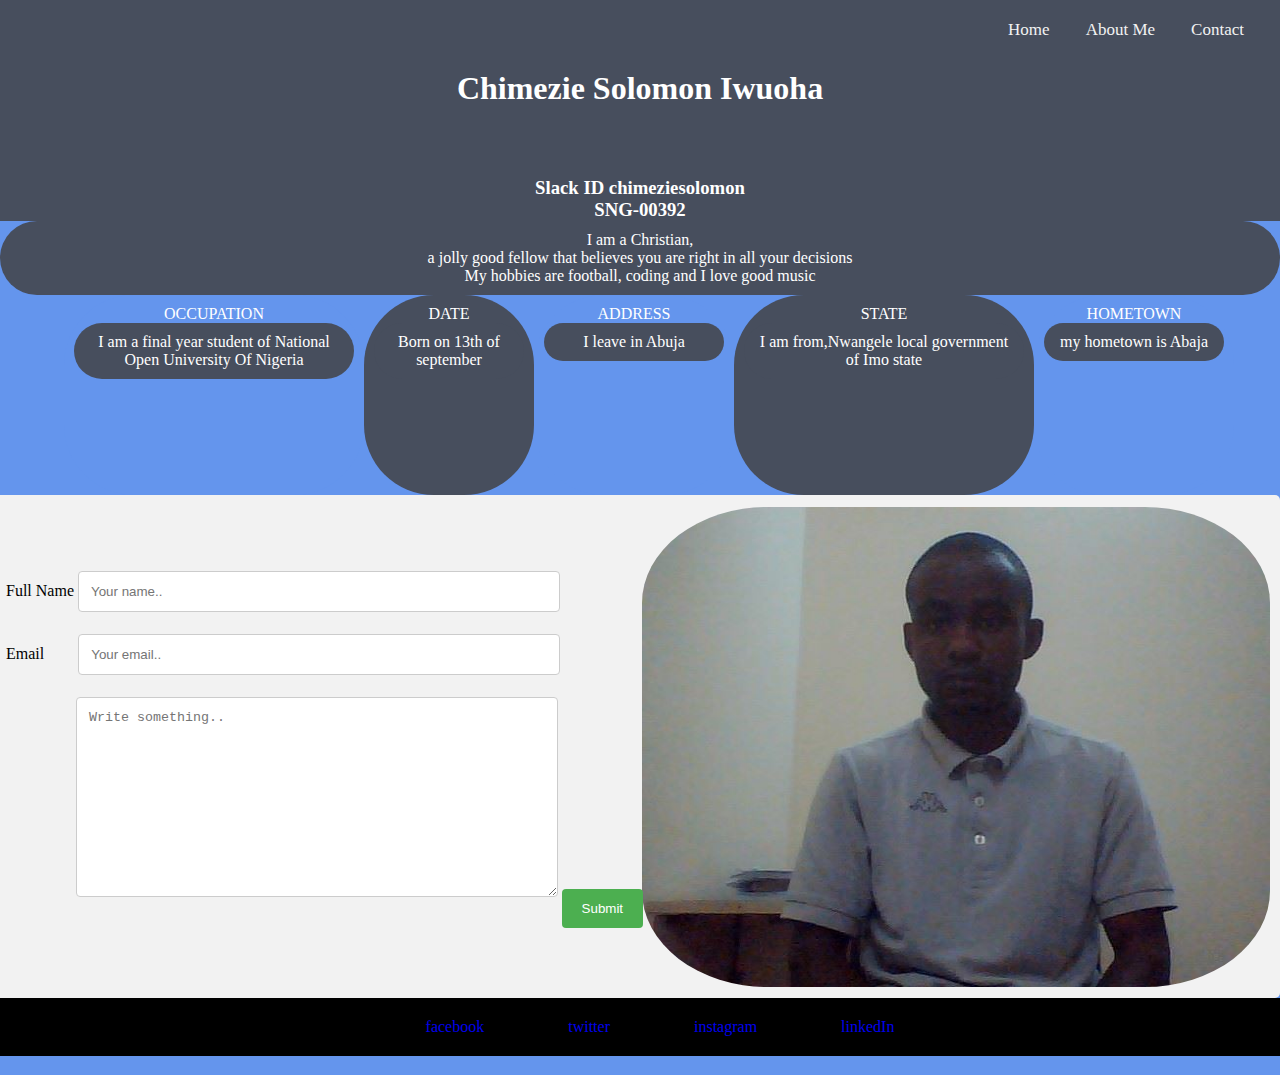
==== index.html @ 9862182e "commit" ====
<!DOCTYPE html>
<html>
    <head>
        <meta charset="utf-8">
        <meta http-equiv="X-UA-Compatible" content="IE=edge">
        <title></title>
        <meta name="description" content="">
        <meta name="viewport" content="width=device-width, initial-scale=1">
        <link rel="stylesheet" href="./css/style.css">
    </head>
    <body>
        <section>
            <div class="navbar">
                <a class="nav-item nav-link " href="#">Home </a>
                <a class="nav-item nav-link" href="#">About Me</a>
                <a class="nav-item nav-link" href="#">Contact</a>

            </div>
        </section>
        <section>
            <div class="header">
                <h1>Chimezie Solomon Iwuoha</h1>
                <h3>Slack ID chimeziesolomon <br>SNG-00392</h3>
                <p>I am a Christian,<br> a jolly good fellow that believes you are right in all your
                     decisions<br>My hobbies are football, coding and I love good music</p>
            </div>
                <div class="wrapper">
                    <div class="item">OCCUPATION
                        <p>I am a final year student of National Open University Of Nigeria</p>
                    </div>
                    <div class="item">DATE
                        <p>Born on 13th of september</p>
                    </div>
                    <div class="item">ADDRESS
                      <p>I leave in Abuja</p>
                    </div>
                    <div class="item">STATE
                        <p>I am from,Nwangele local government of Imo state</p>
                    </div>
                    <div class="item">HOMETOWN
                        <p>my hometown is Abaja</p>
                    </div>
                </div>
            
        </section>
        <section>
            <div class="container">
                <form class="form">
                  <label for="name">Full Name</label>
                  <input type="text" id="name" name="fullname" placeholder="Your name.."><br>
              
                  <label for="email">Email</label>
                  <input type="email" id="email" name="email" placeholder="Your email.."><br>
                  <label for="subject"></label>
                  <textarea id="subject" name="subject" placeholder="Write something.." style="height:200px"></textarea>
              
                  <input type="submit" value="Submit">
                  <aside>
                      <img src="./img/mypic.png" style="float: right; margin: -35% -5% 0% 0%; width: 628px; height: 480px; border-radius: 20%;">
                  </aside>
                </form>
              </div>
        </section>
        <div class="footer">
            <a class="nav-item nav-link " href="https://web.facebook.com/chimezie.solomon1/">facebook </a>
            <a class="nav-item nav-link" href="https://twitter.com/6e3c25b935fd489">twitter</a>
            <a class="nav-item nav-link" href="https://www.instagram.com/chimezie.solomon/">instagram</a>
            <a class="nav-item nav-link" href="https://www.linkedin.com/in/chimezie-solomon-iwuoha-tos-33699415b/">linkedIn</a>
        </div>
        <section>

        </section>
        
        <script src=""></script>
    </body>
</html>
---- css/style.css ----
* {
    padding: 0%;
    margin: 0px;
}
body {
    background: cornflowerblue;
    
}
.navbar {
    padding: 20px 20px 0px 0px;
    background-color: #474e5d;
    float: right;
    
    
}
.navbar a {
    color: #f2f2f2;
    text-align: center;
    padding: 14px 16px;
    text-decoration: none;
    font-size: 17px;
    overflow: hidden;
    border-radius: 40%;
    
}
.navbar a:hover {
    background-color: #ddd;
    color: black;
}
.navbar a.active {
    background-color: #474e5d;
    color: white;
}
h1 {
    padding: 70px;
    background-color: #474e5d;
    color: white;
    text-align: center;
  }
  h3 {
    background-color: #474e5d;
    color: white;
    text-align: center;

  }
  
.wrapper {
    width: 90%;
    margin: 0 auto;
    display: grid;
    color: #000;
    height: 200px;
    grid-template-columns: 300px 170px 200px 300px 200px;
}
.item, p{
    background: #474e5d;
    color: white;
    padding: 10px;
    text-align: center;
    border-radius: 70px;

}
.item:nth-child(odd){
    background: cornflowerblue;
}
  .header p {
      background: #474e5d;
  }
  
  input[type=text], textarea {
    width: 40%;
    height: 20%;
    padding: 12px;
    border: 1px solid #ccc;
    border-radius: 4px;
    box-sizing: border-box;
    margin-top: 6px;
    margin-bottom: 16px;
    resize: vertical;
  }
  input[type=email] {
    width: 40%;
    height: 20%;
    padding: 12px;
    border: 1px solid #ccc;
    border-radius: 4px;
    box-sizing: border-box;
    margin-top: 6px;
    margin-bottom: 16px;
    margin-left: 30px;
    resize: vertical;
  }
  textarea {
    width: 40%;
    height: 20%;
    padding: 12px;
    border: 1px solid #ccc;
    border-radius: 4px;
    box-sizing: border-box;
    margin-top: 6px;
    margin-bottom: 16px;
    margin-left: 70px;
    resize: vertical;

  }
  
  input[type=submit] {
    background-color: #4CAF50;
    color: white;
    padding: 12px 20px;
    border: none;
    border-radius: 4px;
    cursor: pointer;
  }
  
  input[type=submit]:hover {
    background-color: #45a049;
  }
  
  .container {
    border-radius: 5px;
    background-color: #f2f2f2;
    padding: 70px;
    margin-left: -5%;
  }
  .footer {
    left: 0;
    bottom: 0;
    width: 100%;
    background-color: black;
    color: white;
    text-align: center;
    padding: 20px;
  }
  .footer a {
      text-decoration: none;
      padding: 40px;
  }
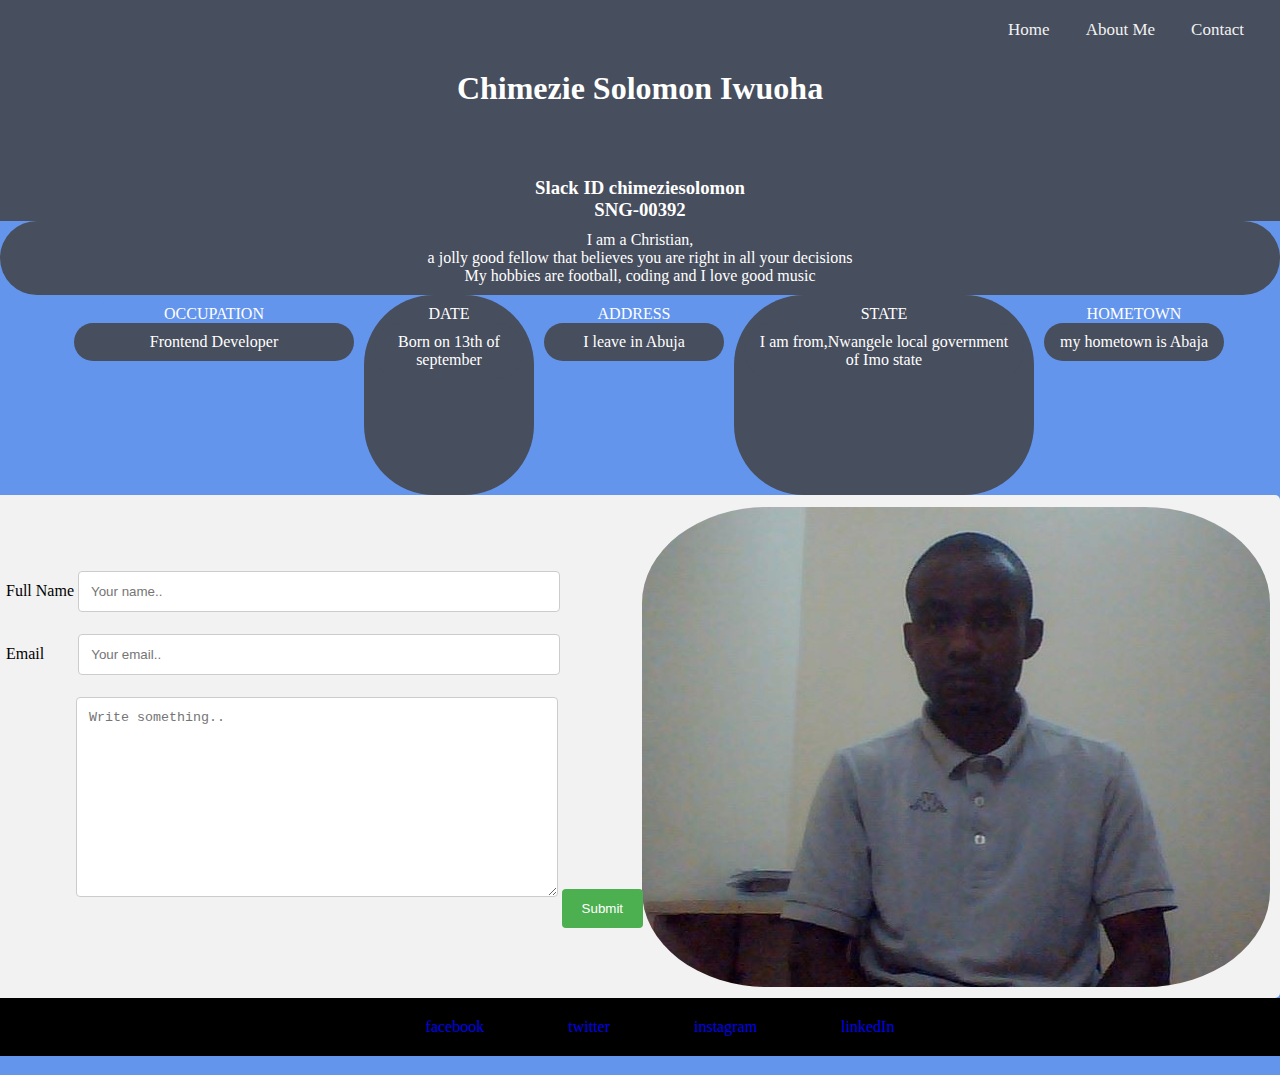
==== commit 83b0b080: "commit" ====
--- a/index.html
+++ b/index.html
@@ -3,12 +3,154 @@
     <head>
         <meta charset="utf-8">
         <meta http-equiv="X-UA-Compatible" content="IE=edge">
-        <title></title>
+        <title>profile</title>
         <meta name="description" content="">
         <meta name="viewport" content="width=device-width, initial-scale=1">
         <link rel="stylesheet" href="./css/style.css">
     </head>
     <body>
+       <style>
+           * {
+    padding: 0%;
+    margin: 0px;
+}
+body {
+    background: cornflowerblue;
+    
+}
+.navbar {
+    padding: 20px 20px 0px 0px;
+    background-color: #474e5d;
+    float: right;
+    
+    
+}
+.navbar a {
+    color: #f2f2f2;
+    text-align: center;
+    padding: 14px 16px;
+    text-decoration: none;
+    font-size: 17px;
+    overflow: hidden;
+    border-radius: 40%;
+    
+}
+.navbar a:hover {
+    background-color: #ddd;
+    color: black;
+}
+.navbar a.active {
+    background-color: #474e5d;
+    color: white;
+}
+h1 {
+    padding: 70px;
+    background-color: #474e5d;
+    color: white;
+    text-align: center;
+  }
+  h3 {
+    background-color: #474e5d;
+    color: white;
+    text-align: center;
+
+  }
+  
+.wrapper {
+    width: 90%;
+    margin: 0 auto;
+    display: grid;
+    color: #000;
+    height: 200px;
+    grid-template-columns: 300px 170px 200px 300px 200px;
+}
+.item, p{
+    background: #474e5d;
+    color: white;
+    padding: 10px;
+    text-align: center;
+    border-radius: 70px;
+
+}
+.item:nth-child(odd){
+    background: cornflowerblue;
+}
+  .header p {
+      background: #474e5d;
+  }
+  
+  input[type=text], textarea {
+    width: 40%;
+    height: 20%;
+    padding: 12px;
+    border: 1px solid #ccc;
+    border-radius: 4px;
+    box-sizing: border-box;
+    margin-top: 6px;
+    margin-bottom: 16px;
+    resize: vertical;
+  }
+  input[type=email] {
+    width: 40%;
+    height: 20%;
+    padding: 12px;
+    border: 1px solid #ccc;
+    border-radius: 4px;
+    box-sizing: border-box;
+    margin-top: 6px;
+    margin-bottom: 16px;
+    margin-left: 30px;
+    resize: vertical;
+  }
+  textarea {
+    width: 40%;
+    height: 20%;
+    padding: 12px;
+    border: 1px solid #ccc;
+    border-radius: 4px;
+    box-sizing: border-box;
+    margin-top: 6px;
+    margin-bottom: 16px;
+    margin-left: 70px;
+    resize: vertical;
+
+  }
+  
+  input[type=submit] {
+    background-color: #4CAF50;
+    color: white;
+    padding: 12px 20px;
+    border: none;
+    border-radius: 4px;
+    cursor: pointer;
+  }
+  
+  input[type=submit]:hover {
+    background-color: #45a049;
+  }
+  
+  .container {
+    border-radius: 5px;
+    background-color: #f2f2f2;
+    padding: 70px;
+    margin-left: -5%;
+  }
+  .footer {
+    left: 0;
+    bottom: 0;
+    width: 100%;
+    background-color: black;
+    color: white;
+    text-align: center;
+    padding: 20px;
+  }
+  .footer a {
+      text-decoration: none;
+      padding: 40px;
+  }
+  
+  
+        </style>
         <section>
             <div class="navbar">
                 <a class="nav-item nav-link " href="#">Home </a>
@@ -26,7 +168,7 @@
             </div>
                 <div class="wrapper">
                     <div class="item">OCCUPATION
-                        <p>I am a final year student of National Open University Of Nigeria</p>
+                        <p>Frontend Developer</p>
                     </div>
                     <div class="item">DATE
                         <p>Born on 13th of september</p>
@@ -73,4 +215,4 @@
         
         <script src=""></script>
     </body>
-</html>+</html>
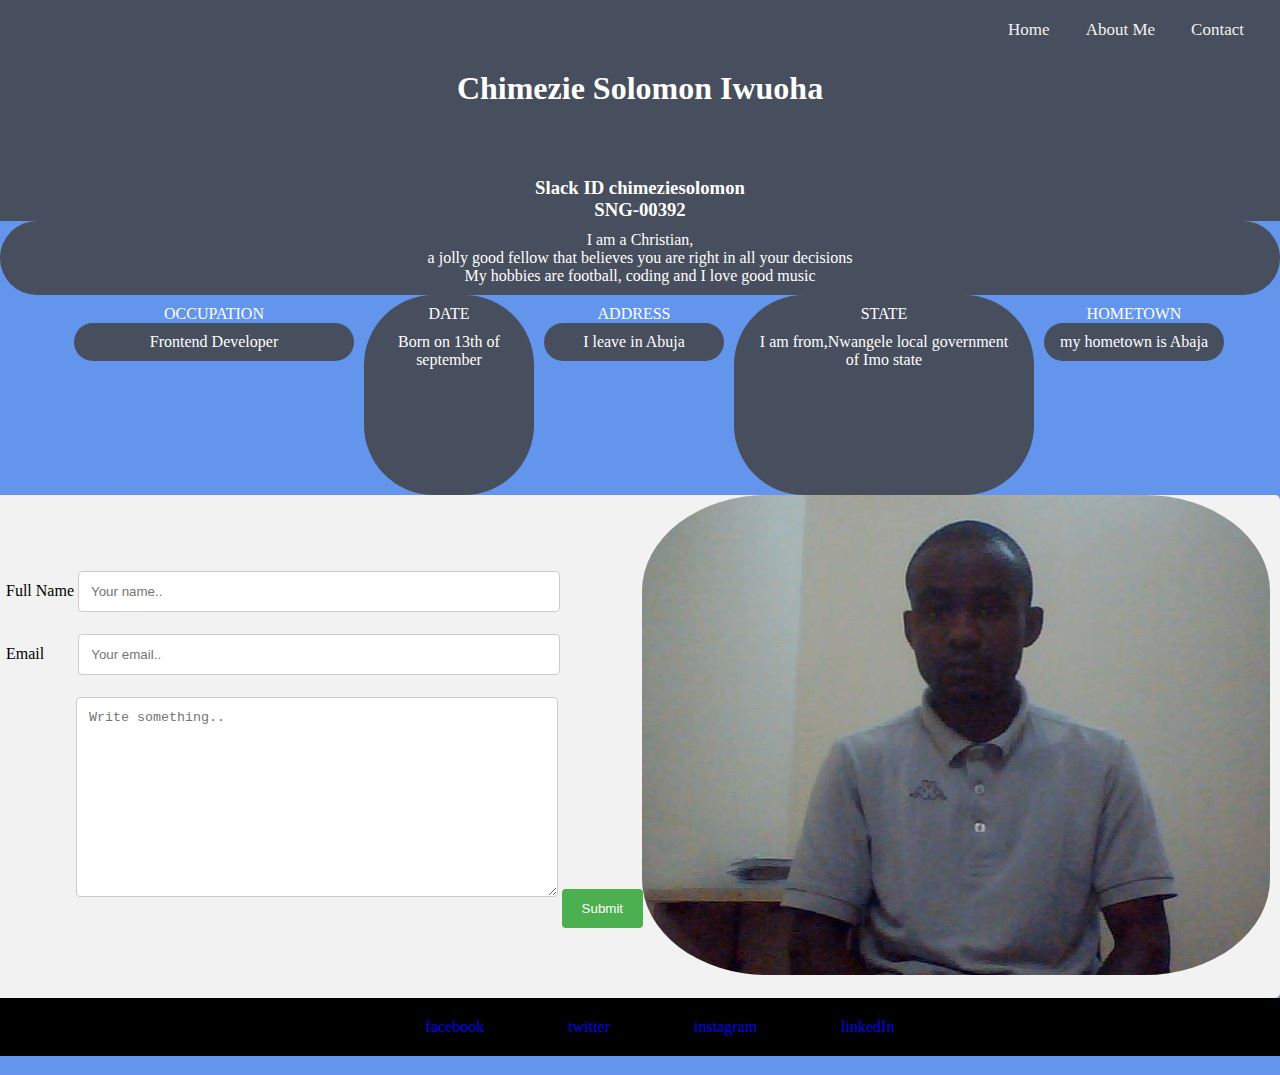
==== commit 952f92c0: "commit" ====
--- a/index.html
+++ b/index.html
@@ -198,7 +198,7 @@
               
                   <input type="submit" value="Submit">
                   <aside>
-                      <img src="./img/mypic.png" style="float: right; margin: -35% -5% 0% 0%; width: 628px; height: 480px; border-radius: 20%;">
+                      <img src="./img/mypic.png" style="float: right; margin: -36% -5% 0% 0%; width: 628px; height: 480px; border-radius: 20%;">
                   </aside>
                 </form>
               </div>
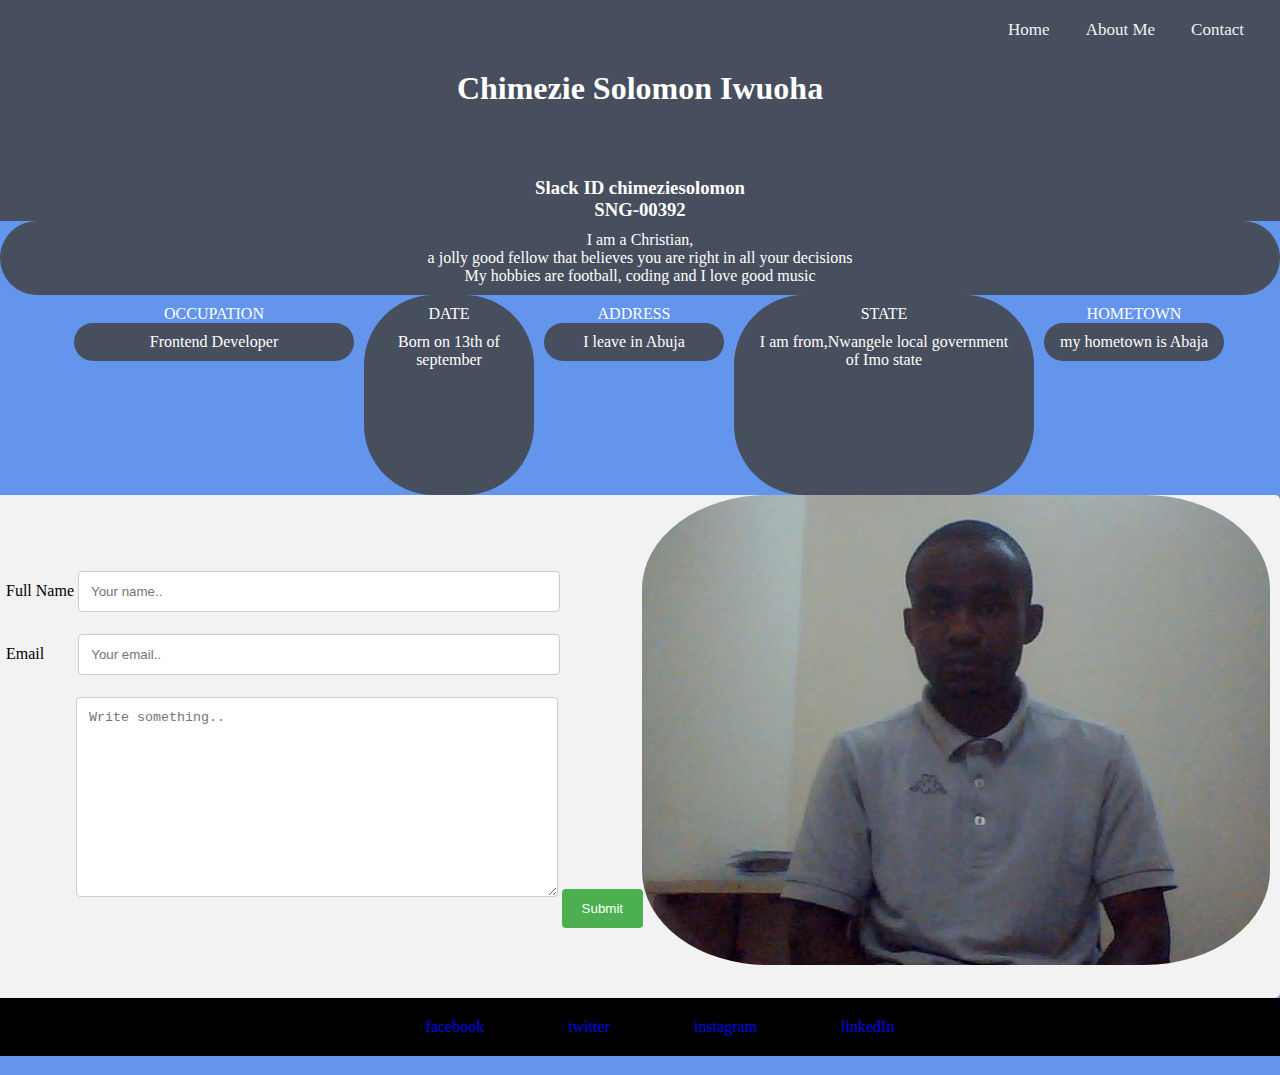
==== commit 2e4b7c19: "commit" ====
--- a/index.html
+++ b/index.html
@@ -198,7 +198,7 @@
               
                   <input type="submit" value="Submit">
                   <aside>
-                      <img src="./img/mypic.png" style="float: right; margin: -36% -5% 0% 0%; width: 628px; height: 480px; border-radius: 20%;">
+                      <img src="./img/mypic.png" style="float: right; margin: -36% -5% 0% 0%; width: 628px; height: 470px; border-radius: 20%;">
                   </aside>
                 </form>
               </div>
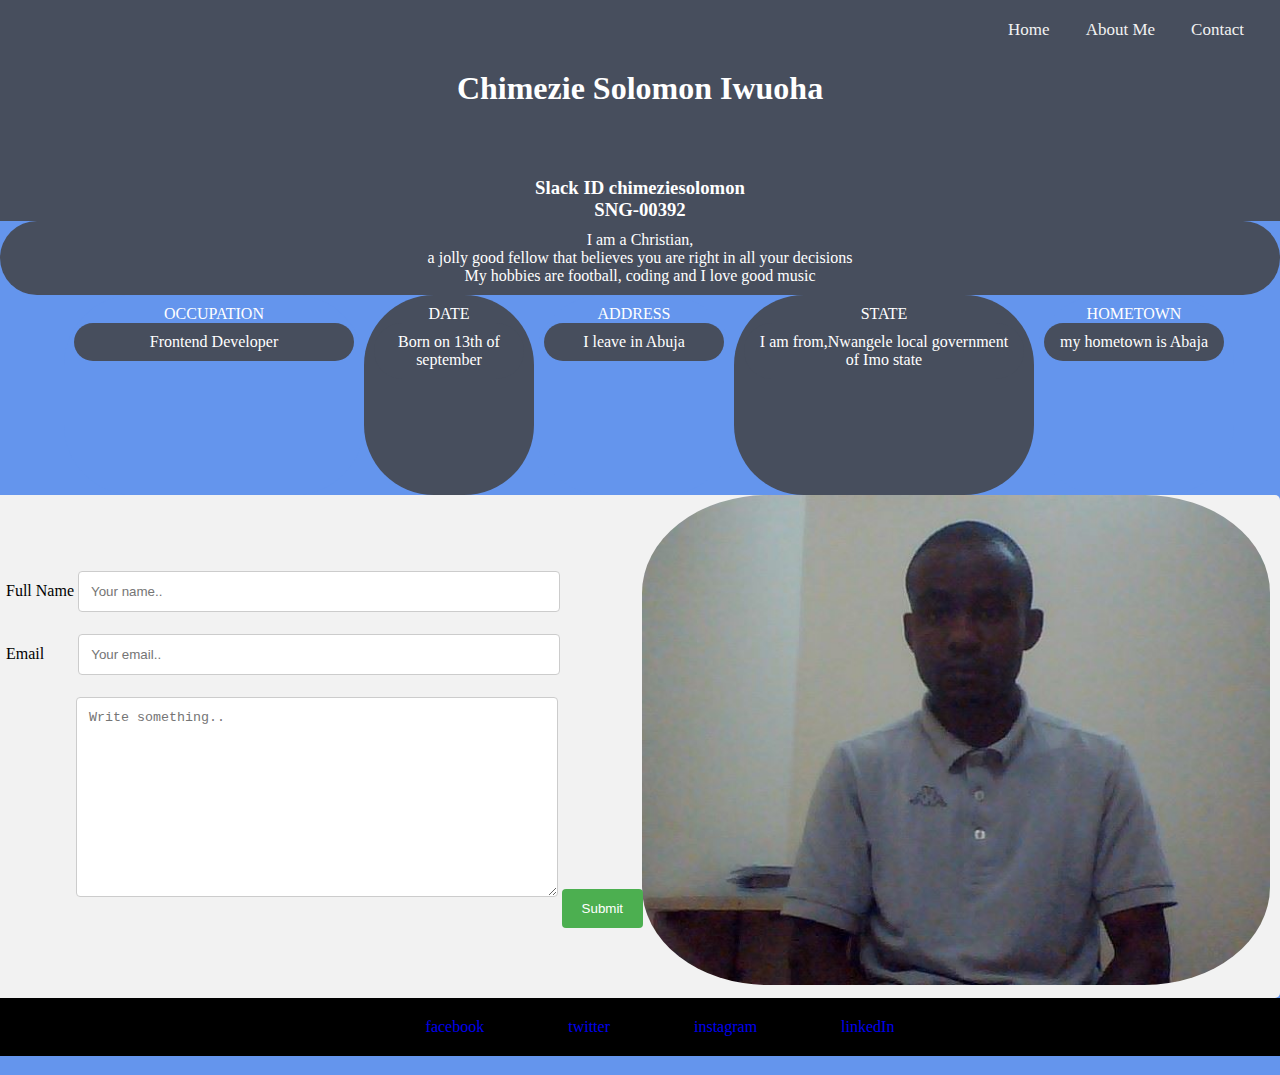
==== commit d17b48b6: "commit" ====
--- a/index.html
+++ b/index.html
@@ -198,7 +198,7 @@
               
                   <input type="submit" value="Submit">
                   <aside>
-                      <img src="./img/mypic.png" style="float: right; margin: -36% -5% 0% 0%; width: 628px; height: 470px; border-radius: 20%;">
+                      <img src="./img/mypic.png" style="float: right; margin: -36% -5% 0% 0%; width: 628px; height: 490px; border-radius: 20%;">
                   </aside>
                 </form>
               </div>
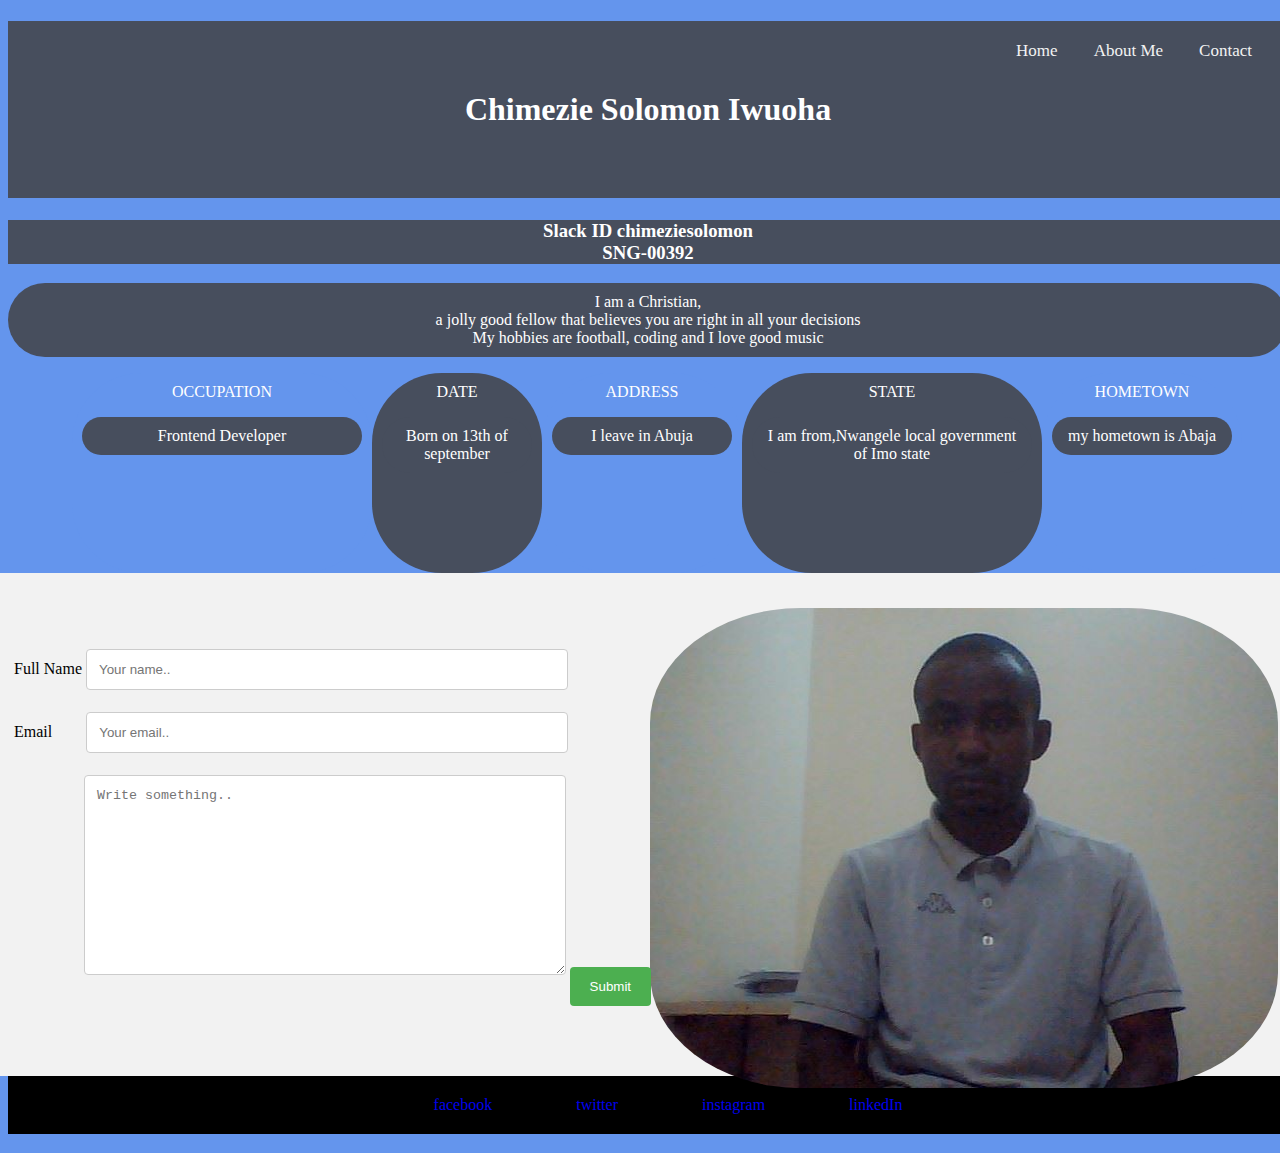
==== commit 50ba60e2: "commit" ====
--- a/index.html
+++ b/index.html
@@ -3,19 +3,18 @@
     <head>
         <meta charset="utf-8">
         <meta http-equiv="X-UA-Compatible" content="IE=edge">
-        <title>profile</title>
+        <title>portfolio</title>
         <meta name="description" content="">
-        <meta name="viewport" content="width=device-width, initial-scale=1">
-        <link rel="stylesheet" href="./css/style.css">
+        <meta name="viewport" content="width=device-width, initial-scale=1.0">
+        
+        
     </head>
     <body>
-       <style>
-           * {
-    padding: 0%;
-    margin: 0px;
-}
+      <style>
+
 body {
     background: cornflowerblue;
+    width: 100%;
     
 }
 .navbar {
@@ -148,6 +147,19 @@
       text-decoration: none;
       padding: 40px;
   }
+  @media screen and (max-width: 900px) {
+    .wrapper{
+        float: left;
+        width: 20%;
+    }
+    .container{
+        width: 50%;
+    }
+    .item {
+        width: 20%;
+    }
+  }
+  
   
   
         </style>
@@ -198,7 +210,11 @@
               
                   <input type="submit" value="Submit">
                   <aside>
-                      <img src="./img/mypic.png" style="float: right; margin: -36% -5% 0% 0%; width: 628px; height: 490px; border-radius: 20%;">
+                      <img src="./img/mypic.png" style="float: right; margin: -33% -5% 0% 0%; width: 628px; 
+                      height: 480px; border-radius: 24%; @media screen {
+                          width: 100%;
+                      };">
+                      
                   </aside>
                 </form>
               </div>
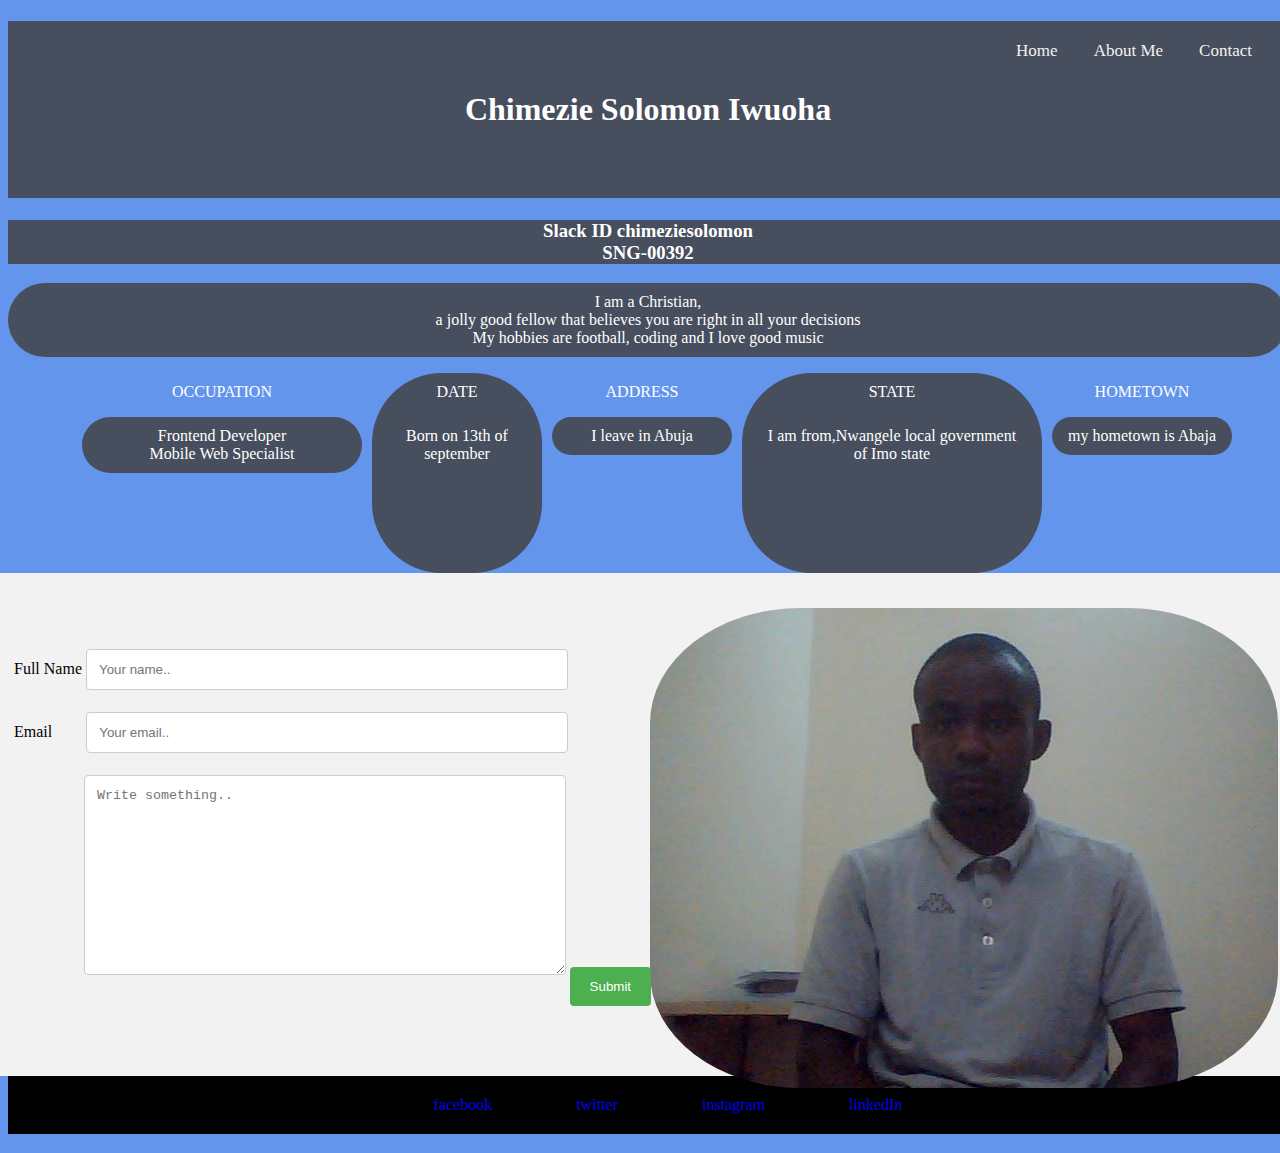
==== commit ae7fee1f: "commit" ====
--- a/index.html
+++ b/index.html
@@ -180,7 +180,7 @@
             </div>
                 <div class="wrapper">
                     <div class="item">OCCUPATION
-                        <p>Frontend Developer</p>
+                        <p>Frontend Developer<br> Mobile Web Specialist</p>
                     </div>
                     <div class="item">DATE
                         <p>Born on 13th of september</p>
